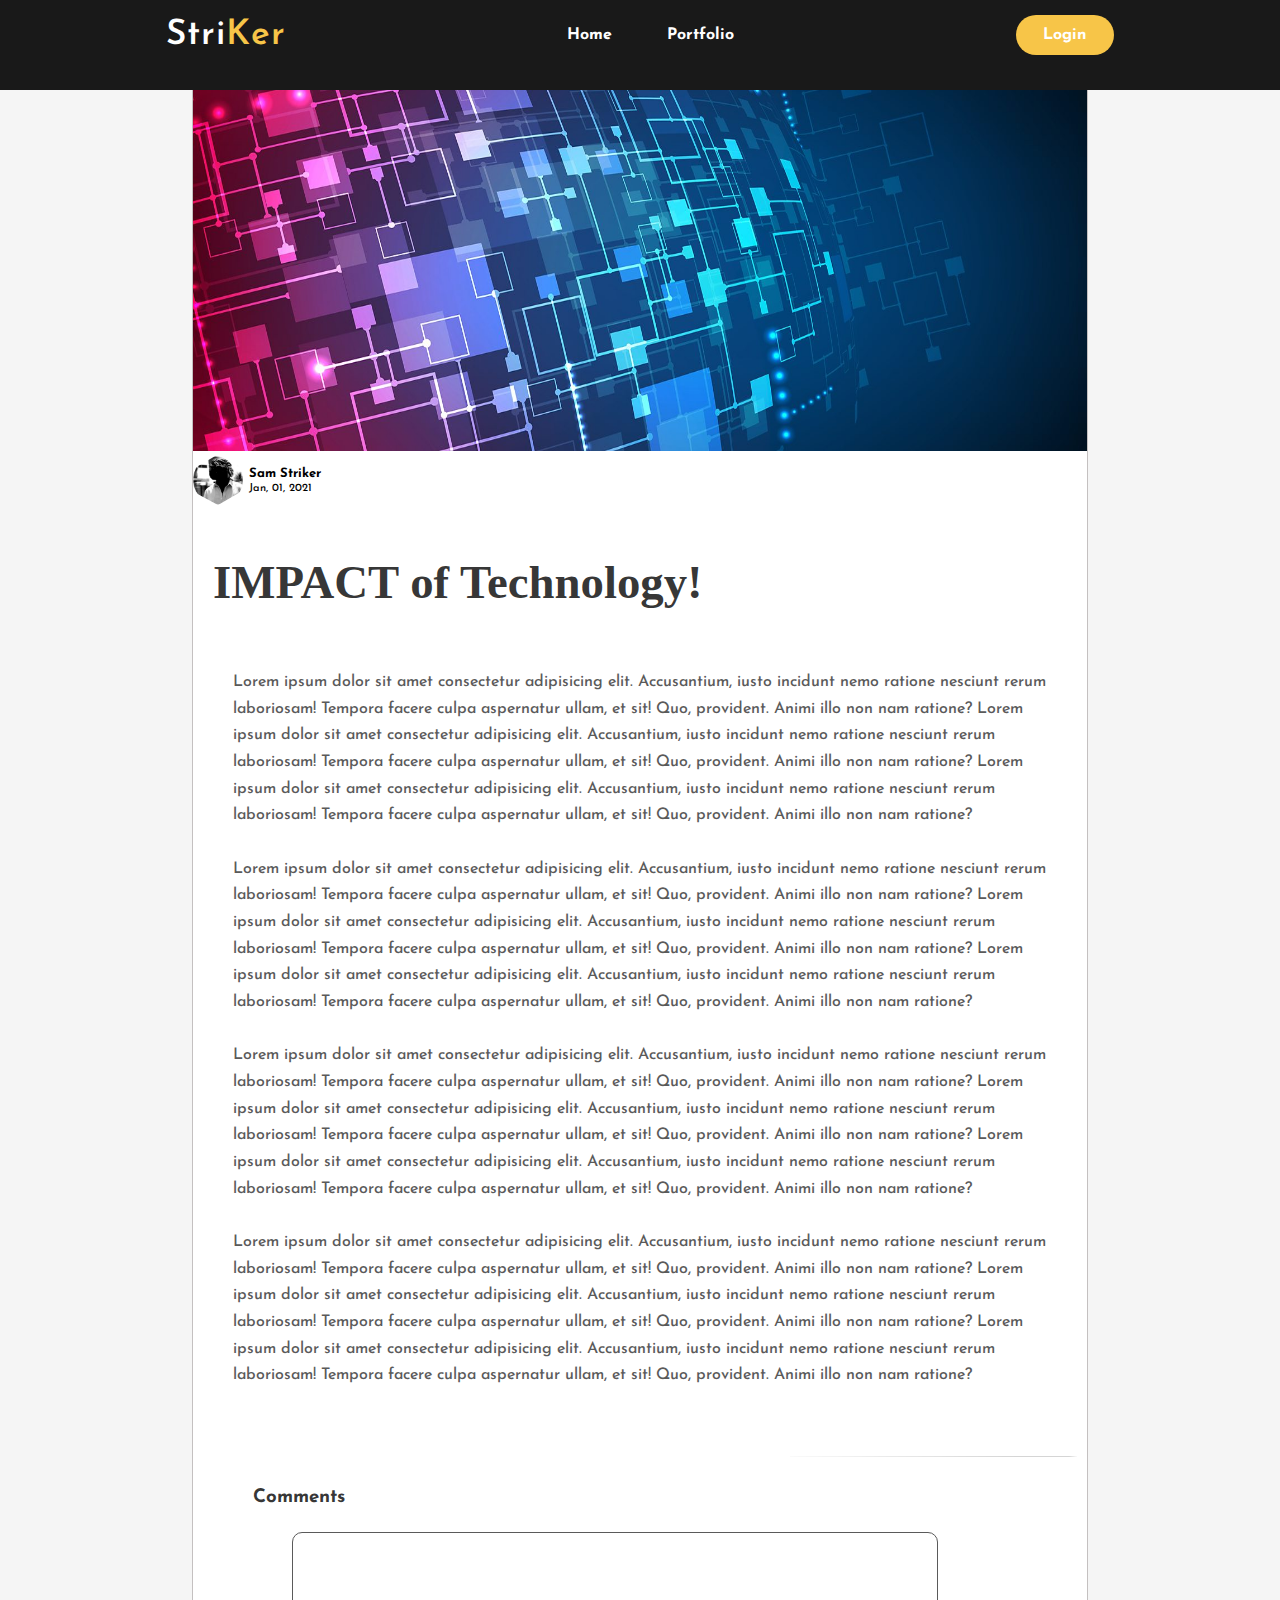
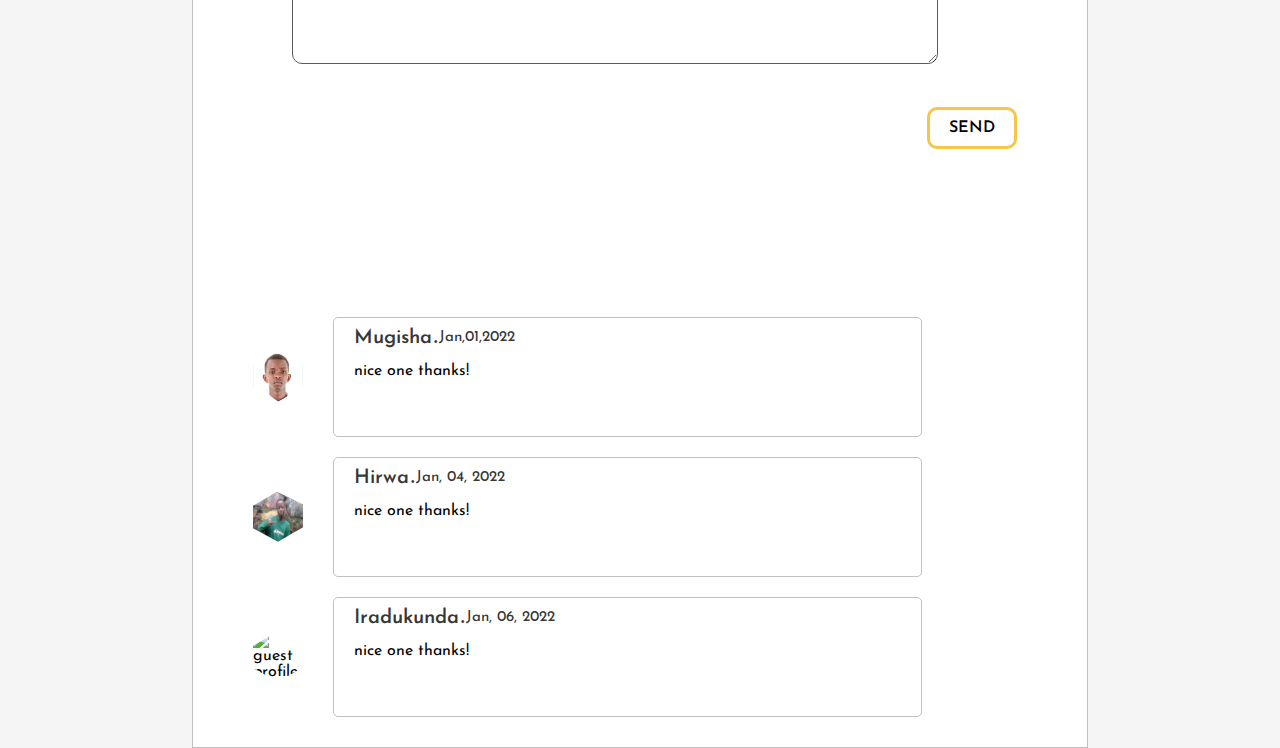
==== article.html @ 9c6b8764 "first commit" ====
<!DOCTYPE html>
<html lang="en">
<head>
  <meta charset="UTF-8">
  <meta http-equiv="X-UA-Compatible" content="IE=edge">
  <meta name="viewport" content="width=device-width, initial-scale=1.0">
  <link rel="stylesheet" href="./css/article.css"/>
  <link href="https://fonts.googleapis.com/css2?family=Josefin+Sans:ital,wght@0,100;0,200;0,400;0,500;0,600;0,700;1,100;1,200;1,300;1,400;1,500;1,600;1,700&family=Roboto:wght@400;500;700&display=swap" rel="stylesheet"> 
  <title>Blog-article</title>

</head>
<body>
 
  <div class="hero" id="blog" >
        <nav>
          <div class="max-width">
            <div class="logo"><a href="/index.html">Stri<span>Ker</span></a></div>
            <ul>
                <li><a href="/blog.html">Home</a></li>
                <li><a href="/index.html">Portfolio</a></li>
            </ul>
          <div class="burger">
            <div class="line1"></div>
            <div class="line2"></div>
            <div class="line3"></div>
          </div>
            <a href="/login.html" class="btn"> Login </a> 
           </div>
        
        </nav>
  
  
  <div class="container">
    <div class="content">
      <div class="blog-image">
        <img src="/img/11.jpg" alt="dockeriziation working ahead" class="blog-picture">
      </div>
      <div class="blogger-profile-date">
        <div class="blogger-image">
          <img src="/img/1.png" alt="blog owner profile picture" class="blogger">
        </div>
        <div class="blogger-name-date">
          <h6 class="blogger-name">Sam Striker</h6>
          <p class="date-posted">Jan, 01, 2021</p>
        </div>
      </div>
      <div class="blog-title-container">
        <h3 class="title-blog">
          IMPACT of Technology!
        </h3>
      </div>
      <div class="blog-full-content">
        <p>
          Lorem ipsum dolor sit amet consectetur adipisicing elit.
           Accusantium, iusto incidunt nemo ratione nesciunt rerum 
           laboriosam! Tempora facere culpa aspernatur ullam, et sit! 
           Quo, provident. Animi illo non nam ratione?
           Lorem ipsum dolor sit amet consectetur adipisicing elit.
           Accusantium, iusto incidunt nemo ratione nesciunt rerum 
           laboriosam! Tempora facere culpa aspernatur ullam, et sit! 
           Quo, provident. Animi illo non nam ratione?
           Lorem ipsum dolor sit amet consectetur adipisicing elit.
           Accusantium, iusto incidunt nemo ratione nesciunt rerum 
           laboriosam! Tempora facere culpa aspernatur ullam, et sit! 
           Quo, provident. Animi illo non nam ratione?

          </p><br>
          <p>
          Lorem ipsum dolor sit amet consectetur adipisicing elit.
           Accusantium, iusto incidunt nemo ratione nesciunt rerum 
           laboriosam! Tempora facere culpa aspernatur ullam, et sit! 
           Quo, provident. Animi illo non nam ratione?
           Lorem ipsum dolor sit amet consectetur adipisicing elit.
           Accusantium, iusto incidunt nemo ratione nesciunt rerum 
           laboriosam! Tempora facere culpa aspernatur ullam, et sit! 
           Quo, provident. Animi illo non nam ratione?
           Lorem ipsum dolor sit amet consectetur adipisicing elit.
           Accusantium, iusto incidunt nemo ratione nesciunt rerum 
           laboriosam! Tempora facere culpa aspernatur ullam, et sit! 
           Quo, provident. Animi illo non nam ratione?

          </p><br>
           <p>
          Lorem ipsum dolor sit amet consectetur adipisicing elit.
           Accusantium, iusto incidunt nemo ratione nesciunt rerum 
           laboriosam! Tempora facere culpa aspernatur ullam, et sit! 
           Quo, provident. Animi illo non nam ratione?
           Lorem ipsum dolor sit amet consectetur adipisicing elit.
           Accusantium, iusto incidunt nemo ratione nesciunt rerum 
           laboriosam! Tempora facere culpa aspernatur ullam, et sit! 
           Quo, provident. Animi illo non nam ratione?
           Lorem ipsum dolor sit amet consectetur adipisicing elit.
           Accusantium, iusto incidunt nemo ratione nesciunt rerum 
           laboriosam! Tempora facere culpa aspernatur ullam, et sit! 
           Quo, provident. Animi illo non nam ratione?

          </p><br>
          <p>
          Lorem ipsum dolor sit amet consectetur adipisicing elit.
           Accusantium, iusto incidunt nemo ratione nesciunt rerum 
           laboriosam! Tempora facere culpa aspernatur ullam, et sit! 
           Quo, provident. Animi illo non nam ratione?
           Lorem ipsum dolor sit amet consectetur adipisicing elit.
           Accusantium, iusto incidunt nemo ratione nesciunt rerum 
           laboriosam! Tempora facere culpa aspernatur ullam, et sit! 
           Quo, provident. Animi illo non nam ratione?
           Lorem ipsum dolor sit amet consectetur adipisicing elit.
           Accusantium, iusto incidunt nemo ratione nesciunt rerum 
           laboriosam! Tempora facere culpa aspernatur ullam, et sit! 
           Quo, provident. Animi illo non nam ratione?

          </p><br>
      </div>
      <div class="blog-final-line">

      </div>
      <div class="blog-comment">
        <div class="comments-title">
          <h3 class="guest-comment">Comments</h3>
          <!-- <div class="subscribe">
            subscribe
          </div> -->
        </div>
        <div class="comments-input">
          <textarea name="comment" id="comment" cols="30" rows="10"></textarea>
          <div class="comment-btn">SEND</div>
        </div>
        <div class="comments-container">
          <div class="comment-guest">
          <div class="guest-profile">
            <img src="/img/12.jpg" alt="guest profile picture" class="guest">
          </div>

        <div class="comment-holder">
          <div class="guest-comment">
            <h6 class="guest-name">Mugisha</h6>
            <p class="guest-dot">.</p>
            <p class="date">Jan,01,2022</p>
          </div>
          <div class="comment-description">
            <p class="comment">
              nice one thanks!
            </p>
          </div>
        </div>
          
        </div>

        <div class="comment-guest">
          <div class="guest-profile">
            <img src="/img/13.jpg" alt="guest profile picture" class="guest">
          </div>
          <div class="comment-holder">
            <div class="guest-comment">
            <h6 class="guest-name">Hirwa</h6>
            <p class="guest-dot">.</p>
            <p class="date">Jan, 04, 2022</p>
          </div>
          <div class="comment-description">
            <p class="comment">
              nice one thanks!
            </p>
          </div>
        </div>
          </div>
          
        <div class="comment-guest">
          <div class="guest-profile">
            <img src="./assets/rich-bw.jpg" alt="guest profile picture" class="guest">
          </div>
          <div class="comment-holder">
            <div class="guest-comment">
            <h6 class="guest-name">Iradukunda</h6>
            <p class="guest-dot">.</p>
            <p class="date">Jan, 06, 2022</p>
          </div>
          <div class="comment-description">
            <p class="comment">
              nice one thanks!
              
            </p>
          </div>
          </div>
          
        </div>
        </div>
      </div>
    </div>
  </div>
</body>
</html>
---- css/article.css ----
:root{
  --headerback:#252934;
  --navback:#1B242F;
  --navborder:#04C2C9;
  --textColor:#F7C548;
  --textwhite:#ffff;
  --textSecondColor:#5A5A5A;
  --skillBackground:#E5E2E2;
  --skillanim:#04A4AA;
  --titleText:#444649;
  --projectback:#f5f5f5;
}
 * {
     padding: 0;
     margin: 0;
     font-family: 'josefin sans' , sans-serif;
     box-sizing: border-box;
 }


html {
     scroll-behavior: smooth;
 }

.hero {
     height: 100vh;
     width: 100%;
     background-image: url(/img/3.JPG);
     background-size: cover;
     background-position: center;
 }

  nav {
      z-index: 999;
      position: fixed;
      width: 100%;
      padding-left: 3%;
      padding-right: 3%;      
      background-color: #191919;
      height: 10%;
 }

 .max-width {
    display: flex;
    align-items: center;
    justify-content: space-around;
    max-width: 1300px;
    padding-top: 15px;
    

 }
 
 .logo a {
     color: white;
     font-size: 35px;
     font-weight: 600;
     letter-spacing: 1px;
     cursor: pointer;
     text-decoration: none;

 }
span {
    color: #F7C548;
   
}
nav ul li {
    list-style-type: none;
    display: inline-block;
    padding: 10px 25px;
}
nav ul li a{
    color: white;
    text-decoration: none;
    font-weight: bold;
    text-transform: capitalize;
    transition: .3s;
}

nav ul li a:hover {
    color: #F7C548;
    transition: .3s;
}
.btn{
    background-color: #F7C548;
    color: white;
    text-decoration: none;
    border: 2px solid transparent;
    font-weight: bold;
    padding: 10px 25px;
    border-radius: 30px;
    transition: transform .4s;

}
.btn:hover {
    transform: scale(1.2);
}


button {
    background-color: #F7C548;
    color: white;
    text-decoration: none;
    border: 2px solid transparent;
    font-weight: bold;
    padding: 13px 30px;
    border-radius: 30px;
    transition: .4s;
}
button:hover {
    background-color: transparent;
    border: 2px solid;
    cursor: pointer;
}

.burger div {
    width: 20px;
    height: 2px;
    background-color: white;
    margin: 3px;
    padding-top: 3px;
    transition: all 0.3s ease;
}

.burger {
    display: none;
    cursor: pointer;
}
/* --------------------------------------- */
/* article content */

.container{
  margin:auto;
  background-color: var(--projectback);
}
.content{
  width:70%;
  margin:auto;
  border:1px solid rgb(196, 192, 192);
  background-color: var(--textwhite);
}



.blog-image{
  width:100%;

}
.blog-image img{
  width:100%;
  height:50vh;
}
.blogger-profile-date{
  display: flex;
  align-items: center;
  justify-content: space-between;
  padding-bottom: 50px;
  width:10vw;
}
.blogger-image{
   width:50px;
  height: 50px;
  clip-path: polygon(0 28%, 48% 0, 100% 25%, 100% 71%, 50% 100%, 0 73%);
}
.blogger-image img{
  width:50px;
  height:50px;
}
.blogger-name{
  font-family: 'josefin sans' , sans-serif;
  font-weight: 700;
  font-size:13px;
  padding-bottom:3px;
}
.date-posted{
  font-family: 'josefin sans' , sans-serif;
  font-weight:500;
  font-size: 11px;
}
.blog-title-container{
  padding:0px 20px 20px 20px;
  font-size:40px;
}
.blog-title-container .title-blog{
  font-family: Raleway;
  font-weight:700;
  color: rgba(0, 0, 0, 0.8);
}
.blog-full-content{
  padding:40px;
  line-height:20pt;
  font-family: 'josefin sans' , sans-serif;
  font-weight: 500;
  font-size: 16px;
  color:var(--textSecondColor)
}
.guest-comment{
  font-family: 'josefin sans' , sans-serif;
  font-weight: 700;
  color: rgba(0, 0, 0, 0.8);
}
.blog-comment{
  width:100%;
}
.blog-final-line{
  width:100%;
  border:1px solid var(--textSecondColor);
  font-size:2px;
  height:.3px;
  clip-path: polygon(99% 53%, 98% 54%, 100% 54%, 0 55%, 0 51%, 0 54%);
}
.comments-title{
  display:flex;
  justify-content: space-between;
  padding:20px 60px 20px 60px;
}
.subscribe{
  border:2px solid var(--textSecondColor);
  padding:8px;
  margin-right:50px;
  border-radius:10px;
  text-align: center;
  font-family: 'josefin sans' , sans-serif;
  font-weight:500;
  width:7vw;
}
.comments-input{
  width:80%;
  padding:5px 60px 20px 10px;
  margin:auto;
  position: relative;
  min-height:40vh;
  
}
#comment{
  width:100%;
  border:1px solid var(--textSecondColor);
  border-radius: 10px;
}
.comment-btn{
  position:absolute;
  top:180px;
  left:645px;
  right:0;
  padding:10px;
  text-align:center;
  width:7vw;
  font-family: 'josefin sans' , sans-serif;
  font-weight:600;
  border-radius:10px ;
  border: 3px solid var(--textColor);

}
.comment-btn:hover{
  border:3px solid var(--textColor);
  background-color: var(--textColor);
  color: var(--textwhite);
  cursor: pointer;
  transition: 0.4s ease-in-out;
}
.comments-container{
  padding:20px 60px 20px 60px;
}

.comment-guest{
  display: flex;
  align-items: center;
  width:100%;
}
.comment-holder{
  border:1px solid rgb(196, 192, 192);
  padding-left:20px;
  min-height:120px;
  border-radius: 5px;
  margin:10px 50px 10px 30px;
  width:46vw;
}
.guest-comment{
  display: flex;
  align-items: center;
  padding-top:10px;
}
.guest-name{
  font-family: 'josefin sans' , sans-serif;
  font-weight:600;
  font-size:20px;
  margin-right:2px;
}
.guest-dot{
  font-size:20px;
}
.guest-comment .date{
  font-size:15px;
  margin-left:2px;
  font-weight:500;
}
.comment-description{
  padding-top:15px;
  font-family: 'josefin sans' , sans-serif;
  font-weight:400;
}
.guest-profile{
  width:50px;
  height: 50px;
  clip-path: polygon(0 28%, 48% 0, 100% 25%, 100% 71%, 50% 100%, 0 73%);
}
.guest-profile img{
  width:50px;
  height:50px;
}

/* ---- mobine view */

@media screen and (max-width:768px){
  .container{
    min-height:410vh;
  }
  .content{
    min-height:405vh;
  }
  .nav-content{
    padding:0px 20px 0px 20px;
  }
  .content-link{
    width:45vw;
  }
  .login{
    width:10vw;
  }
  .profile-full{
    width:25vw;
  }
  .content{
    width:95%;
  }
  .blogger-profile-date{
    width:37vw;
  }
  .blog-full-content{
    padding:20px;
    font-size:15px;
  }
  .comments-title{
    padding:10px 10px 25px 30px;
    width:90%;
  }
  .subscribe{
    width:25vw;
  }
  .comments-input{
    width:90%;
    margin-left:10px;
    padding:0;
  }
  .comments-container{
    width:95%;
    padding:0px;
  }
  .comment-guest{
  width:95%;
  padding:10px;
  margin-left:15px;
  }
  .comment-holder{
    width:90%;
    margin:0px 20px 0px 20px;
  }
  .comment-btn{
    left:200px;
    width:25vw;
  }
}
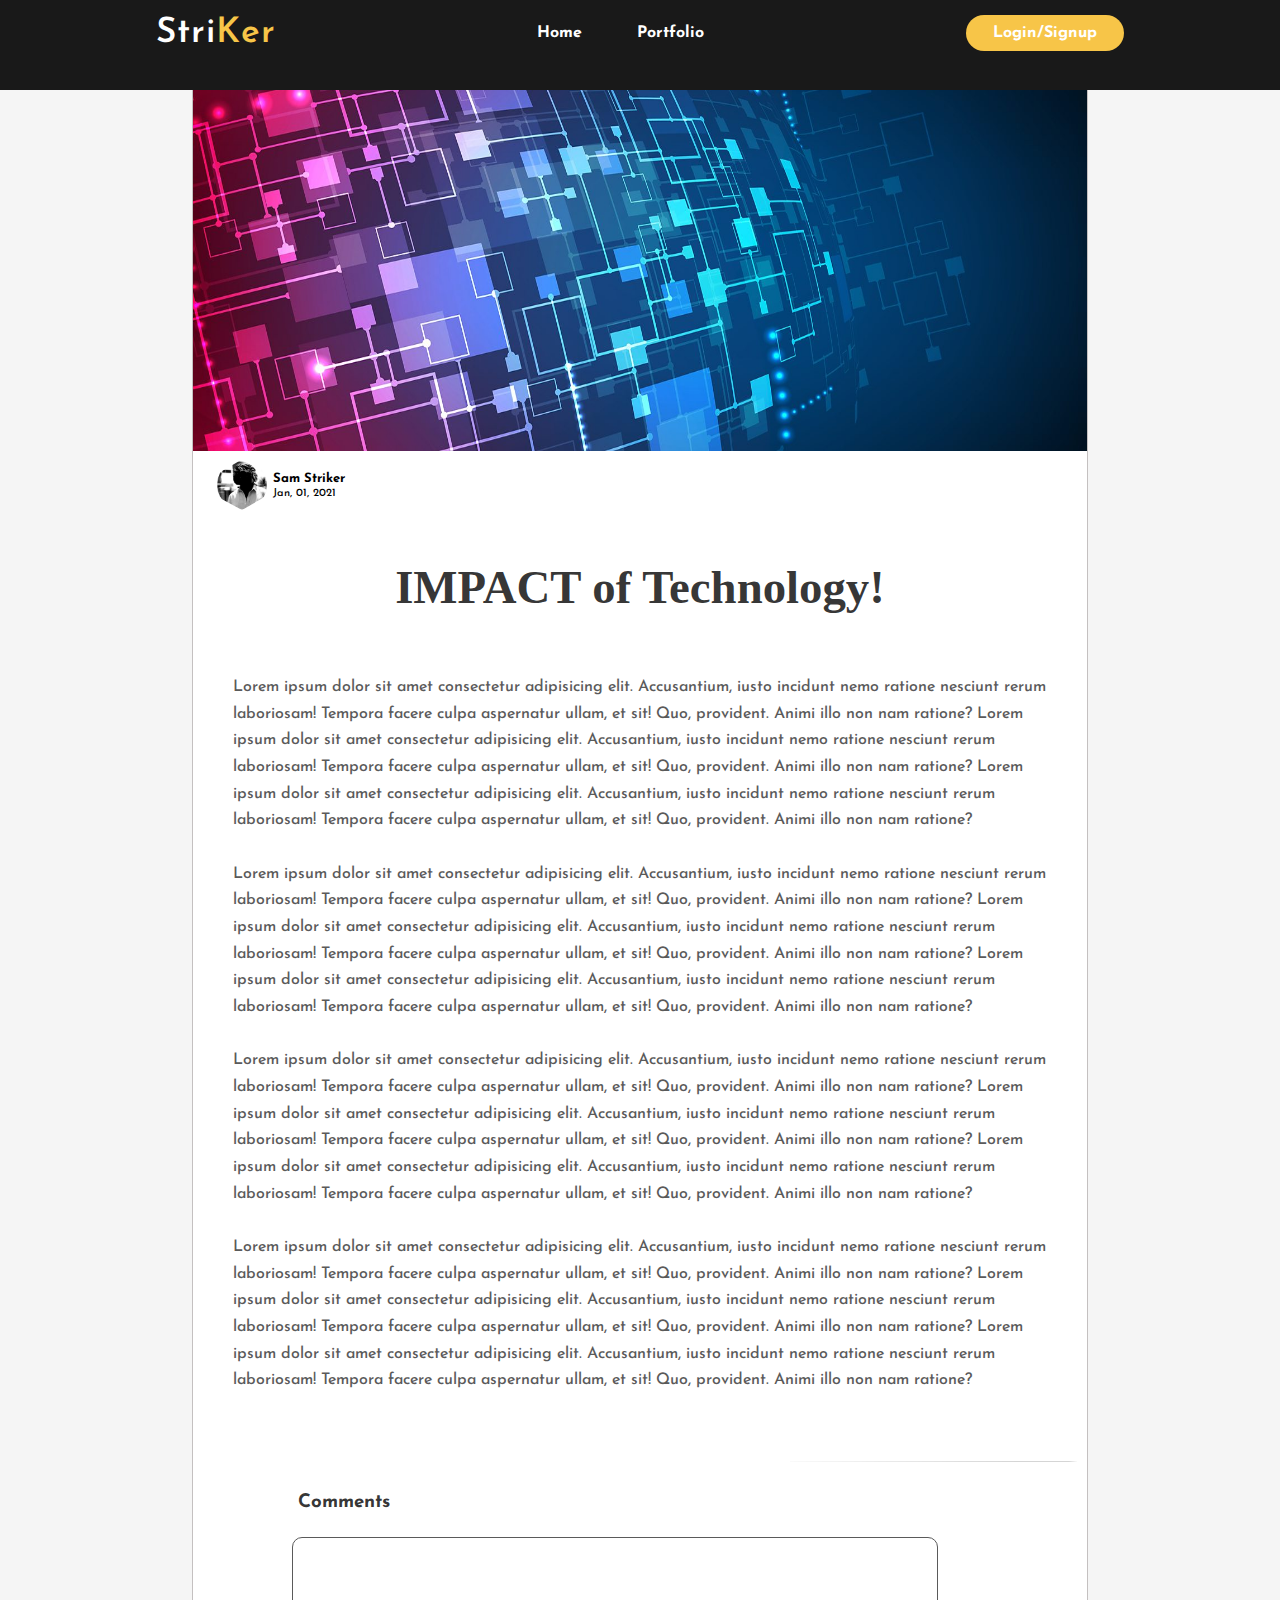
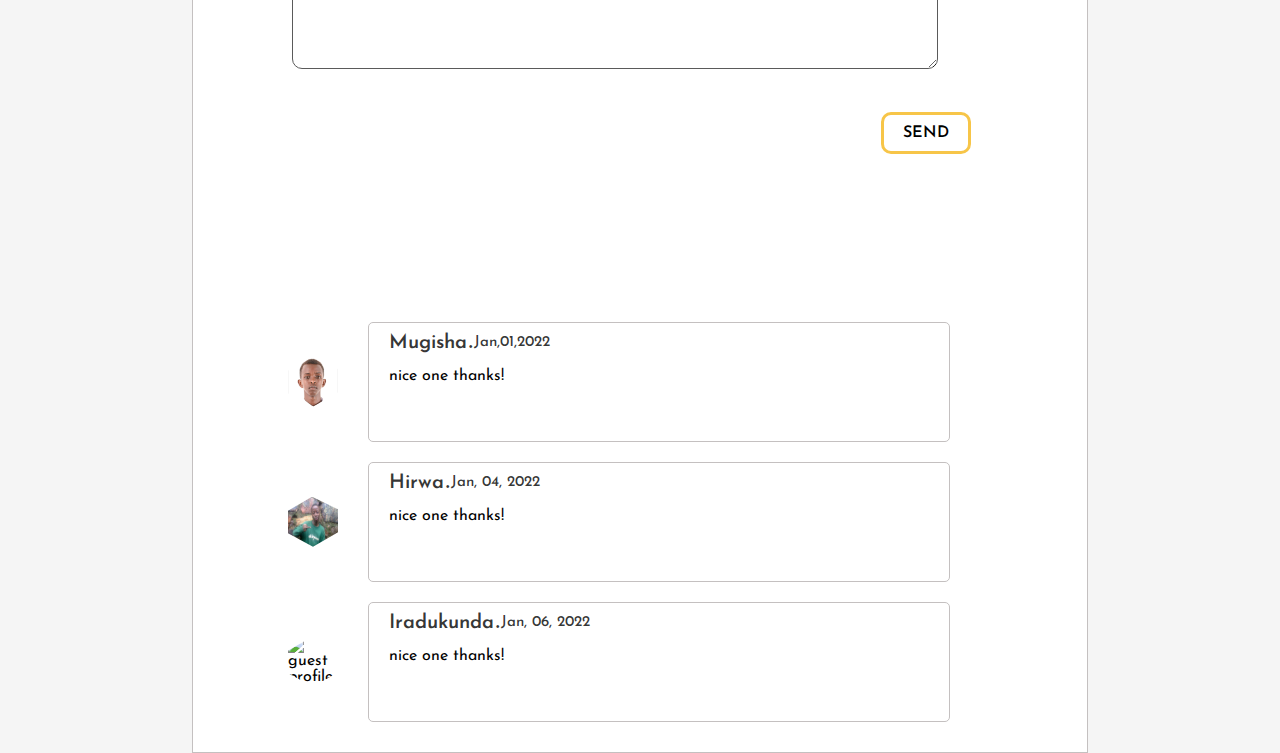
==== commit 152e30d5: "third commit" ====
--- a/article.html
+++ b/article.html
@@ -24,7 +24,7 @@
             <div class="line2"></div>
             <div class="line3"></div>
           </div>
-            <a href="/login.html" class="btn"> Login </a> 
+            <a href="/login.html" class="btn"> Login/Signup </a> 
            </div>
         
         </nav>
@@ -111,9 +111,8 @@
 
           </p><br>
       </div>
-      <div class="blog-final-line">
-
-      </div>
+      <div class="blog-final-line"></div>
+      <a href="" class="like" ><i class="fab fa-likes"></i></a>
       <div class="blog-comment">
         <div class="comments-title">
           <h3 class="guest-comment">Comments</h3>
--- a/css/article.css
+++ b/css/article.css
@@ -87,7 +87,7 @@
     text-decoration: none;
     border: 2px solid transparent;
     font-weight: bold;
-    padding: 10px 25px;
+    padding: 8px 25px;
     border-radius: 30px;
     transition: transform .4s;
 
@@ -155,7 +155,9 @@
   align-items: center;
   justify-content: space-between;
   padding-bottom: 50px;
+  padding-top: 5px;
   width:10vw;
+  margin-left: 1.5rem;
 }
 .blogger-image{
    width:50px;
@@ -185,6 +187,8 @@
   font-family: Raleway;
   font-weight:700;
   color: rgba(0, 0, 0, 0.8);
+  text-align: center;
+
 }
 .blog-full-content{
   padding:40px;
@@ -212,7 +216,7 @@
 .comments-title{
   display:flex;
   justify-content: space-between;
-  padding:20px 60px 20px 60px;
+  padding:20px 60px 20px 105px;
 }
 .subscribe{
   border:2px solid var(--textSecondColor);
@@ -240,7 +244,7 @@
 .comment-btn{
   position:absolute;
   top:180px;
-  left:645px;
+  left:599px;
   right:0;
   padding:10px;
   text-align:center;
@@ -266,6 +270,7 @@
   display: flex;
   align-items: center;
   width:100%;
+  padding-left:35px;
 }
 .comment-holder{
   border:1px solid rgb(196, 192, 192);
@@ -273,7 +278,7 @@
   min-height:120px;
   border-radius: 5px;
   margin:10px 50px 10px 30px;
-  width:46vw;
+  width:45.5vw;
 }
 .guest-comment{
   display: flex;
